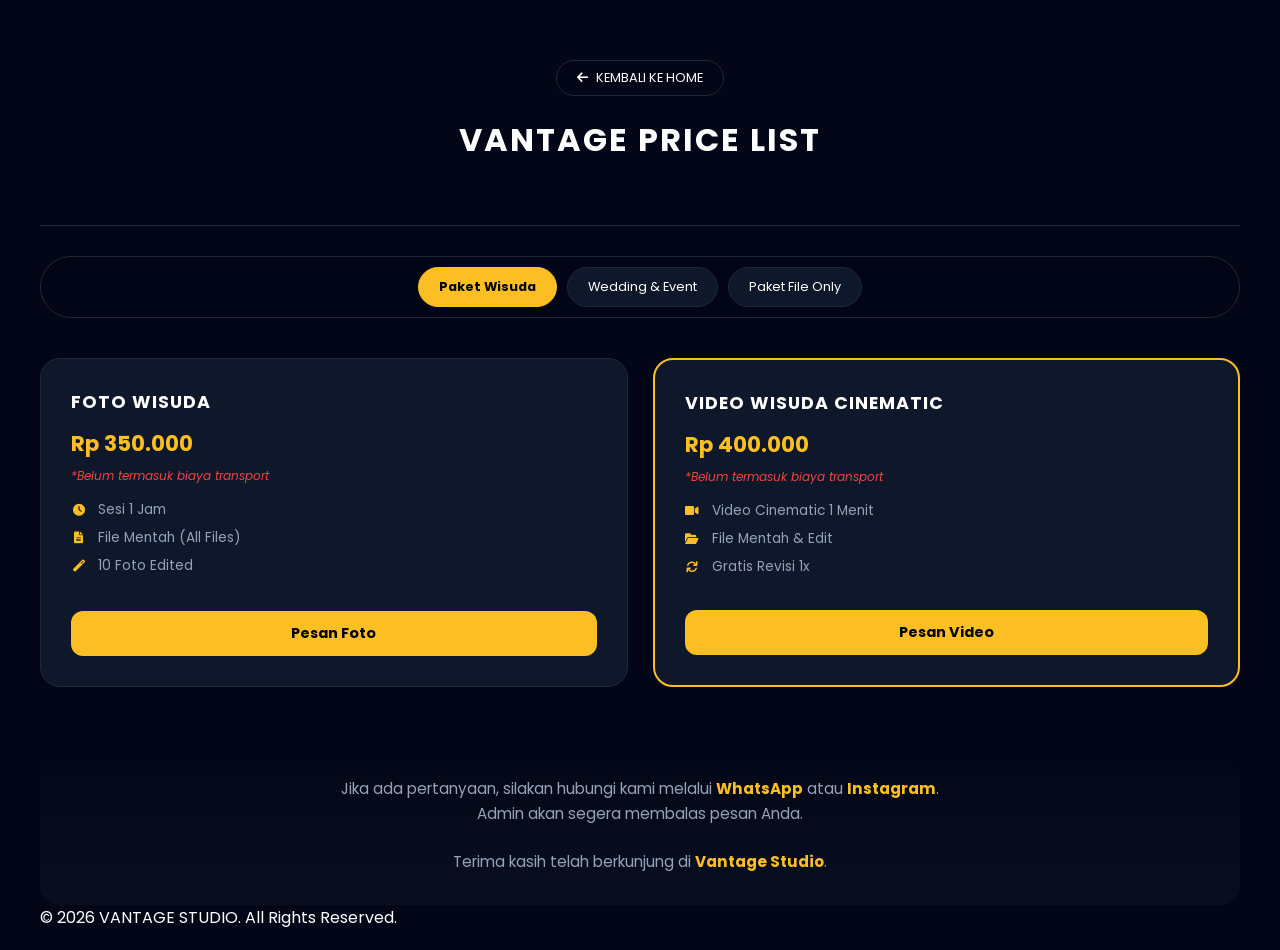
==== pricelist.html @ 7fe60105 "Add files via upload" ====
<!DOCTYPE html>
<html lang="id">
<head>
    <meta charset="UTF-8">
    <meta name="viewport" content="width=device-width, initial-scale=1.0, maximum-scale=1.0, user-scalable=no">
    
    <title>Pricelist - Vantage Studio</title>
    
    <link rel="stylesheet" href="https://cdnjs.cloudflare.com/ajax/libs/font-awesome/6.0.0/css/all.min.css">
    <link href="https://fonts.googleapis.com/css2?family=Poppins:wght@300;400;600;700&display=swap" rel="stylesheet">
    
    <style>
        :root {
            --gold: #fbbf24;
            --dark: #020617;
            --card: #0f172a;
            --border: #1e293b;
            --text-gray: #94a3b8;
        }

        body { font-family: 'Poppins', sans-serif; background: var(--dark); color: white; margin: 0; scroll-behavior: smooth; }
        .container { max-width: 1200px; margin: 0 auto; padding: 20px; }

        header { text-align: center; padding: 40px 0; border-bottom: 1px solid var(--border); margin-bottom: 30px; }
        .btn-back { color: white; text-decoration: none; border: 1px solid var(--border); padding: 8px 20px; border-radius: 30px; font-size: 0.8rem; transition: 0.3s; display: inline-flex; align-items: center; gap: 8px; }
        .btn-back:hover { background: var(--gold); color: black; border-color: var(--gold); }

        .category-nav {
            display: flex; justify-content: center; flex-wrap: wrap; gap: 10px; margin-bottom: 40px;
            position: sticky; top: 10px; z-index: 100; background: rgba(2, 6, 23, 0.9); padding: 10px;
            幕drop-filter: blur(10px); border-radius: 50px; border: 1px solid var(--border);
        }
        .nav-item {
            background: var(--card); border: 1px solid var(--border); color: white; padding: 10px 20px;
            border-radius: 50px; cursor: pointer; font-size: 0.8rem; transition: 0.3s; white-space: nowrap;
        }
        .nav-item.active { background: var(--gold); color: black; border-color: var(--gold); font-weight: 700; }

        .price-section { display: none; animation: fadeIn 0.4s ease; }
        .price-section.active { display: block; }

        .price-grid { display: grid; grid-template-columns: repeat(auto-fit, minmax(320px, 1fr)); gap: 25px; }

        .card { background: var(--card); border: 1px solid var(--border); border-radius: 20px; padding: 30px; display: flex; flex-direction: column; transition: 0.3s; height: 100%; box-sizing: border-box; }
        .card:hover { border-color: var(--gold); transform: translateY(-5px); }
        .card h3 { margin: 0; font-size: 1.1rem; color: #fff; text-transform: uppercase; letter-spacing: 1px; }
        .price { color: var(--gold); font-size: 1.35rem; font-weight: 700; margin: 12px 0; display: block; }
        .note { color: #ef4444; font-size: 0.75rem; font-style: italic; margin-top: -5px; margin-bottom: 15px; display: block; }
        
        .card ul { padding: 0; margin: 0 0 25px 0; flex-grow: 1; }
        .card li { list-style: none; color: var(--text-gray); font-size: 0.85rem; margin-bottom: 8px; display: flex; align-items: baseline; }
        .card li i { color: var(--gold); margin-right: 12px; font-size: 0.75rem; width: 15px; text-align: center; }

        .btn-wa { background: var(--gold); color: black; text-decoration: none; text-align: center; padding: 12px; border-radius: 12px; font-weight: 700; transition: 0.3s; font-size: 0.9rem; margin-top: auto; }
        .btn-wa:hover { background: white; }

        .contact-message {
            text-align: center; margin-top: 60px; padding: 30px;
            background: linear-gradient(to bottom, transparent, rgba(15, 23, 42, 0.5)); border-radius: 20px;
        }
        .contact-message p { color: var(--text-gray); font-size: 0.95rem; line-height: 1.6; max-width: 700px; margin: 0 auto; }
        .contact-message strong { color: var(--gold); }

        @keyframes fadeIn { from { opacity: 0; transform: translateY(10px); } to { opacity: 1; transform: translateY(0); } }
    </style>
</head>
<body>

<div class="container">
    <header>
        <a href="index.html" class="btn-back"><i class="fas fa-arrow-left"></i> KEMBALI KE HOME</a>
        <h1 style="margin-top: 20px; font-size: 2rem; letter-spacing: 2px;">VANTAGE PRICE LIST</h1>
    </header>

    <div class="category-nav">
        <div class="nav-item active" onclick="showCategory('wisuda', this)">Paket Wisuda</div>
        <div class="nav-item" onclick="showCategory('event', this)">Wedding & Event</div>
        <div class="nav-item" onclick="showCategory('file-only', this)">Paket File Only</div>
    </div>

    <div id="wisuda" class="price-section active">
        <div class="price-grid">
            <div class="card">
                <h3>Foto Wisuda</h3>
                <span class="price">Rp 350.000</span>
                <span class="note">*Belum termasuk biaya transport</span>
                <ul>
                    <li><i class="fas fa-clock"></i> Sesi 1 Jam</li>
                    <li><i class="fas fa-file-alt"></i> File Mentah (All Files)</li>
                    <li><i class="fas fa-magic"></i> 10 Foto Edited</li>
                </ul>
                <a href="https://wa.me/message/CZFQUUMIU6DDI1" target="_blank" class="btn-wa">Pesan Foto</a>
            </div>
            
            <div class="card" style="border: 2px solid var(--gold);">
                <h3>Video Wisuda Cinematic</h3>
                <span class="price">Rp 400.000</span>
                <span class="note">*Belum termasuk biaya transport</span>
                <ul>
                    <li><i class="fas fa-video"></i> Video Cinematic 1 Menit</li>
                    <li><i class="fas fa-folder-open"></i> File Mentah & Edit</li>
                    <li><i class="fas fa-sync"></i> Gratis Revisi 1x</li>
                </ul>
                <a href="https://wa.me/message/CZFQUUMIU6DDI1" target="_blank" class="btn-wa">Pesan Video</a>
            </div>
        </div>
    </div>

    <div id="event" class="price-section">
        <div class="price-grid">
            <div class="card">
                <h3>Foto Wedding (Per Jam)</h3>
                <span class="price">Rp 350.000 <small>/Jam</small></span>
                <span class="note">*Belum termasuk biaya transport</span>
                <ul>
                    <li><i class="fas fa-clock"></i> Sesi 1 Jam</li>
                    <li><i class="fas fa-file-import"></i> File Mentah (All Files)</li>
                    <li><i class="fas fa-magic"></i> 10 Foto Edited</li>
                    <li><i class="fas fa-calendar-check"></i> Akad / Nikahan / Lamaran</li>
                </ul>
                <a href="https://wa.me/message/CZFQUUMIU6DDI1" target="_blank" class="btn-wa">Pesan Sekarang</a>
            </div>

            <div class="card" style="border: 2px solid var(--gold);">
                <h3>Video Cinematic (1-2 Menit)</h3>
                <span class="price">Rp 850.000</span>
                <span class="note">*Belum termasuk biaya transport</span>
                <ul>
                    <li><i class="fas fa-video"></i> Video Footage</li>
                    <li><i class="fas fa-film"></i> Edit Cinematic Landscape & Potrait</li>
                    <li><i class="fas fa-gift"></i> Bonus: Video Reels/Story siap up Hari H</li>
                </ul>
                <a href="https://wa.me/message/CZFQUUMIU6DDI1" target="_blank" class="btn-wa">Pesan Video</a>
            </div>

            <div class="card">
                <h3>Paket 1 Rol</h3>
                <span class="price">Rp 850.000</span>
                <span class="note">*Belum termasuk biaya transport</span>
                <ul>
                    <li><i class="fas fa-camera"></i> 1 Rol Isi 40 Foto</li>
                    <li><i class="fas fa-print"></i> Cetak Foto + Album</li>
                    <li><i class="fas fa-file-import"></i> File Mentah + Edit</li>
                    <li><i class="fas fa-star"></i> Tasmiyah / Akad / Ulang Tahun</li>
                </ul>
                <a href="https://wa.me/message/CZFQUUMIU6DDI1" target="_blank" class="btn-wa">Pesan 1 Rol</a>
            </div>

            <div class="card" style="border: 2px solid var(--gold);">
                <h3>Paket 2 Rol</h3>
                <span class="price">Rp 1.700.000</span>
                <span class="note">*Belum termasuk biaya transport</span>
                <ul>
                    <li><i class="fas fa-camera"></i> 2 Rol Isi 80 Foto</li>
                    <li><i class="fas fa-print"></i> Cetak Foto + Album</li>
                    <li><i class="fas fa-image"></i> Bingkai Foto Premium</li>
                    <li><i class="fas fa-file-import"></i> File Mentah + Edit</li>
                    <li><i class="fas fa-heart"></i> Pernikahan (Akad + Resepsi)</li>
                </ul>
                <a href="https://wa.me/message/CZFQUUMIU6DDI1" target="_blank" class="btn-wa">Pesan 2 Rol</a>
            </div>
        </div>
    </div>

    <div id="file-only" class="price-section">
        <div class="price-grid">
            <div class="card">
                <h3>Foto Studio</h3>
                <span class="price">Rp 300.000 <small>/Jam</small></span>
                <ul>
                    <li><i class="fas fa-folder"></i> File Mentah + 10 Edit</li>
                    <li><i class="fas fa-print"></i> Cetak Foto 3 Lembar</li>
                </ul>
                <a href="https://wa.me/message/CZFQUUMIU6DDI1" target="_blank" class="btn-wa">Booking Studio</a>
            </div>

            <div class="card">
                <h3>Foto Ulang Tahun</h3>
                <span class="price">Rp 550.000</span>
                <span class="note">*Belum termasuk biaya transport</span>
                <ul>
                    <li><i class="fas fa-clock"></i> Dokumentasi Sampai Selesai</li>
                    <li><i class="fas fa-folder"></i> File Mentah + 10 Edit</li>
                </ul>
                <a href="https://wa.me/message/CZFQUUMIU6DDI1" target="_blank" class="btn-wa">Booking Ultah</a>
            </div>

            <div class="card" style="border: 2px solid var(--gold);">
                <h3>Foto Model & Cinematic</h3>
                <span class="price">Rp 850.000</span>
                <span class="note">*Belum termasuk biaya transport</span>
                <ul>
                    <li><i class="fas fa-video"></i> Video Cinematic 30 Detik</li>
                    <li><i class="fas fa-file-import"></i> File Mentah & Edit</li>
                    <li><i class="fas fa-camera-retro"></i> Sesi Foto Model Khusus</li>
                </ul>
                <a href="https://wa.me/message/CZFQUUMIU6DDI1" target="_blank" class="btn-wa">Booking Model</a>
            </div>
        </div>
    </div>

    <div class="contact-message">
        <p>
            Jika ada pertanyaan, silakan hubungi kami melalui <strong>WhatsApp</strong> atau <strong>Instagram</strong>. <br>
            Admin akan segera membalas pesan Anda. <br><br>
            Terima kasih telah berkunjung di <strong>Vantage Studio</strong>.
        </p>
    </div>

    <footer>
        © 2026 VANTAGE STUDIO. All Rights Reserved.
    </footer>
</div>

<script>
    // Sistem Manajemen Pengalihan Tab Kategori Menu
    function showCategory(categoryId, element) {
        document.querySelectorAll('.price-section').forEach(s => s.classList.remove('active'));
        document.querySelectorAll('.nav-item').forEach(n => n.classList.remove('active'));
        
        document.getElementById(categoryId).classList.add('active');
        element.classList.add('active');
        
        window.scrollTo({ top: 140, behavior: 'smooth' });
    }
</script>

</body>
</html>
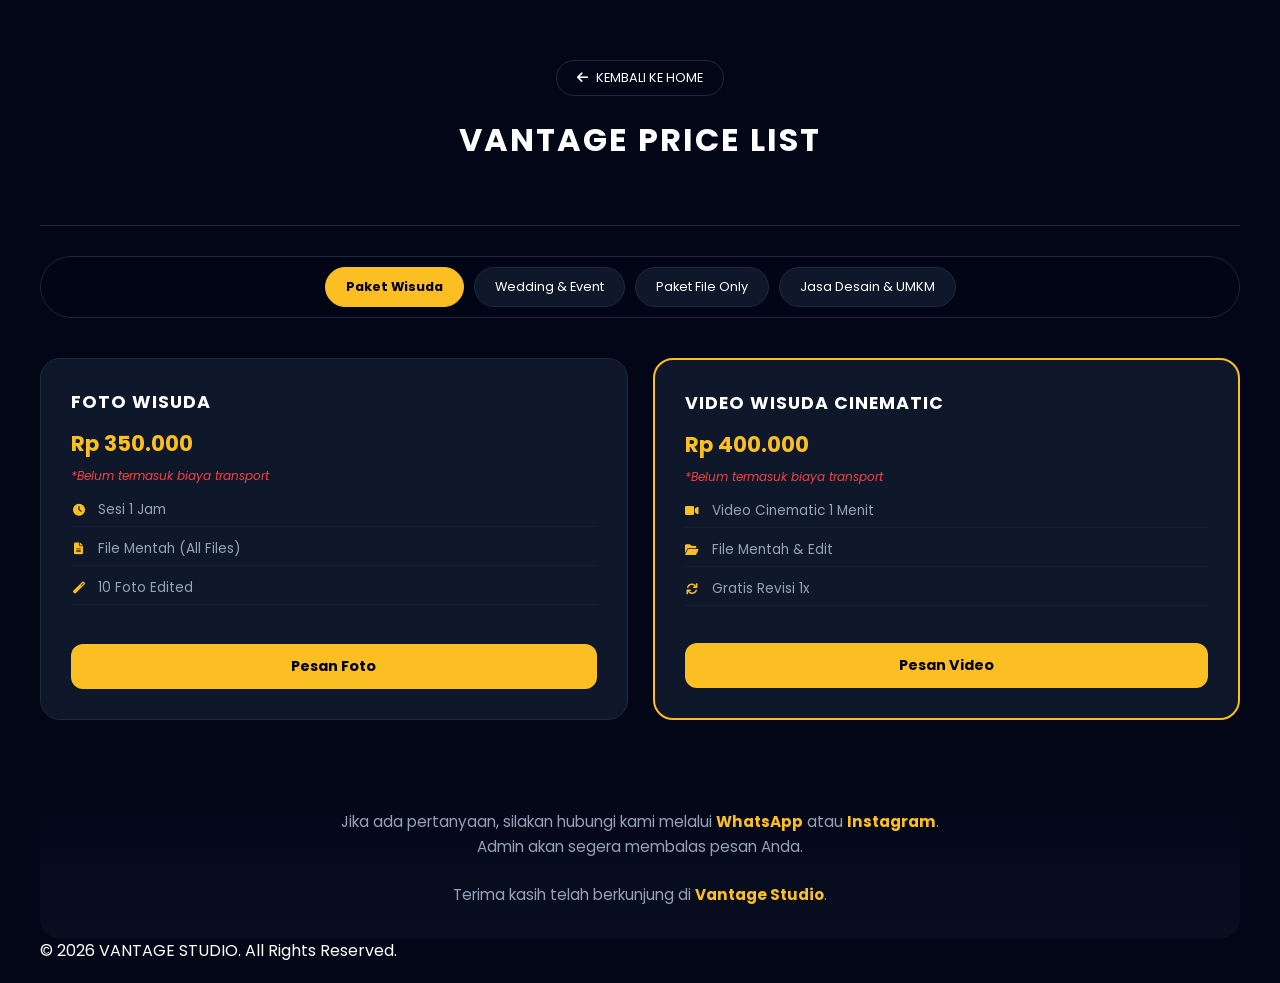
==== commit 67425784: "Add files via upload" ====
--- a/pricelist.html
+++ b/pricelist.html
@@ -28,7 +28,7 @@
         .category-nav {
             display: flex; justify-content: center; flex-wrap: wrap; gap: 10px; margin-bottom: 40px;
             position: sticky; top: 10px; z-index: 100; background: rgba(2, 6, 23, 0.9); padding: 10px;
-            幕drop-filter: blur(10px); border-radius: 50px; border: 1px solid var(--border);
+            backdrop-filter: blur(10px); border-radius: 50px; border: 1px solid var(--border);
         }
         .nav-item {
             background: var(--card); border: 1px solid var(--border); color: white; padding: 10px 20px;
@@ -48,8 +48,10 @@
         .note { color: #ef4444; font-size: 0.75rem; font-style: italic; margin-top: -5px; margin-bottom: 15px; display: block; }
         
         .card ul { padding: 0; margin: 0 0 25px 0; flex-grow: 1; }
-        .card li { list-style: none; color: var(--text-gray); font-size: 0.85rem; margin-bottom: 8px; display: flex; align-items: baseline; }
+        .card li { list-style: none; color: var(--text-gray); font-size: 0.85rem; margin-bottom: 12px; display: flex; justify-content: space-between; align-items: center; border-bottom: 1px solid rgba(255,255,255,0.03); padding-bottom: 6px; }
+        .card li span { display: flex; align-items: center; }
         .card li i { color: var(--gold); margin-right: 12px; font-size: 0.75rem; width: 15px; text-align: center; }
+        .card li .item-price { color: var(--gold); font-weight: 600; font-size: 0.9rem; }
 
         .btn-wa { background: var(--gold); color: black; text-decoration: none; text-align: center; padding: 12px; border-radius: 12px; font-weight: 700; transition: 0.3s; font-size: 0.9rem; margin-top: auto; }
         .btn-wa:hover { background: white; }
@@ -76,6 +78,7 @@
         <div class="nav-item active" onclick="showCategory('wisuda', this)">Paket Wisuda</div>
         <div class="nav-item" onclick="showCategory('event', this)">Wedding & Event</div>
         <div class="nav-item" onclick="showCategory('file-only', this)">Paket File Only</div>
+        <div class="nav-item" onclick="showCategory('design-services', this)">Jasa Desain & UMKM</div>
     </div>
 
     <div id="wisuda" class="price-section active">
@@ -85,9 +88,9 @@
                 <span class="price">Rp 350.000</span>
                 <span class="note">*Belum termasuk biaya transport</span>
                 <ul>
-                    <li><i class="fas fa-clock"></i> Sesi 1 Jam</li>
-                    <li><i class="fas fa-file-alt"></i> File Mentah (All Files)</li>
-                    <li><i class="fas fa-magic"></i> 10 Foto Edited</li>
+                    <li><span><i class="fas fa-clock"></i> Sesi 1 Jam</span></li>
+                    <li><span><i class="fas fa-file-alt"></i> File Mentah (All Files)</span></li>
+                    <li><span><i class="fas fa-magic"></i> 10 Foto Edited</span></li>
                 </ul>
                 <a href="https://wa.me/message/CZFQUUMIU6DDI1" target="_blank" class="btn-wa">Pesan Foto</a>
             </div>
@@ -97,9 +100,9 @@
                 <span class="price">Rp 400.000</span>
                 <span class="note">*Belum termasuk biaya transport</span>
                 <ul>
-                    <li><i class="fas fa-video"></i> Video Cinematic 1 Menit</li>
-                    <li><i class="fas fa-folder-open"></i> File Mentah & Edit</li>
-                    <li><i class="fas fa-sync"></i> Gratis Revisi 1x</li>
+                    <li><span><i class="fas fa-video"></i> Video Cinematic 1 Menit</span></li>
+                    <li><span><i class="fas fa-folder-open"></i> File Mentah & Edit</span></li>
+                    <li><span><i class="fas fa-sync"></i> Gratis Revisi 1x</span></li>
                 </ul>
                 <a href="https://wa.me/message/CZFQUUMIU6DDI1" target="_blank" class="btn-wa">Pesan Video</a>
             </div>
@@ -113,10 +116,10 @@
                 <span class="price">Rp 350.000 <small>/Jam</small></span>
                 <span class="note">*Belum termasuk biaya transport</span>
                 <ul>
-                    <li><i class="fas fa-clock"></i> Sesi 1 Jam</li>
-                    <li><i class="fas fa-file-import"></i> File Mentah (All Files)</li>
-                    <li><i class="fas fa-magic"></i> 10 Foto Edited</li>
-                    <li><i class="fas fa-calendar-check"></i> Akad / Nikahan / Lamaran</li>
+                    <li><span><i class="fas fa-clock"></i> Sesi 1 Jam</span></li>
+                    <li><span><i class="fas fa-file-import"></i> File Mentah (All Files)</span></li>
+                    <li><span><i class="fas fa-magic"></i> 10 Foto Edited</span></li>
+                    <li><span><i class="fas fa-calendar-check"></i> Akad / Nikahan / Lamaran</span></li>
                 </ul>
                 <a href="https://wa.me/message/CZFQUUMIU6DDI1" target="_blank" class="btn-wa">Pesan Sekarang</a>
             </div>
@@ -126,9 +129,9 @@
                 <span class="price">Rp 850.000</span>
                 <span class="note">*Belum termasuk biaya transport</span>
                 <ul>
-                    <li><i class="fas fa-video"></i> Video Footage</li>
-                    <li><i class="fas fa-film"></i> Edit Cinematic Landscape & Potrait</li>
-                    <li><i class="fas fa-gift"></i> Bonus: Video Reels/Story siap up Hari H</li>
+                    <li><span><i class="fas fa-video"></i> Video Footage</span></li>
+                    <li><span><i class="fas fa-film"></i> Edit Cinematic Landscape & Potrait</span></li>
+                    <li><span><i class="fas fa-gift"></i> Bonus: Video Reels/Story siap up Hari H</span></li>
                 </ul>
                 <a href="https://wa.me/message/CZFQUUMIU6DDI1" target="_blank" class="btn-wa">Pesan Video</a>
             </div>
@@ -138,10 +141,10 @@
                 <span class="price">Rp 850.000</span>
                 <span class="note">*Belum termasuk biaya transport</span>
                 <ul>
-                    <li><i class="fas fa-camera"></i> 1 Rol Isi 40 Foto</li>
-                    <li><i class="fas fa-print"></i> Cetak Foto + Album</li>
-                    <li><i class="fas fa-file-import"></i> File Mentah + Edit</li>
-                    <li><i class="fas fa-star"></i> Tasmiyah / Akad / Ulang Tahun</li>
+                    <li><span><i class="fas fa-camera"></i> 1 Rol Isi 40 Foto</span></li>
+                    <li><span><i class="fas fa-print"></i> Cetak Foto + Album</span></li>
+                    <li><span><i class="fas fa-file-import"></i> File Mentah + Edit</span></li>
+                    <li><span><i class="fas fa-star"></i> Tasmiyah / Akad / Ulang Tahun</span></li>
                 </ul>
                 <a href="https://wa.me/message/CZFQUUMIU6DDI1" target="_blank" class="btn-wa">Pesan 1 Rol</a>
             </div>
@@ -151,11 +154,11 @@
                 <span class="price">Rp 1.700.000</span>
                 <span class="note">*Belum termasuk biaya transport</span>
                 <ul>
-                    <li><i class="fas fa-camera"></i> 2 Rol Isi 80 Foto</li>
-                    <li><i class="fas fa-print"></i> Cetak Foto + Album</li>
-                    <li><i class="fas fa-image"></i> Bingkai Foto Premium</li>
-                    <li><i class="fas fa-file-import"></i> File Mentah + Edit</li>
-                    <li><i class="fas fa-heart"></i> Pernikahan (Akad + Resepsi)</li>
+                    <li><span><i class="fas fa-camera"></i> 2 Rol Isi 80 Foto</span></li>
+                    <li><span><i class="fas fa-print"></i> Cetak Foto + Album</span></li>
+                    <li><span><i class="fas fa-image"></i> Bingkai Foto Premium</span></li>
+                    <li><span><i class="fas fa-file-import"></i> File Mentah + Edit</span></li>
+                    <li><span><i class="fas fa-heart"></i> Pernikahan (Akad + Resepsi)</span></li>
                 </ul>
                 <a href="https://wa.me/message/CZFQUUMIU6DDI1" target="_blank" class="btn-wa">Pesan 2 Rol</a>
             </div>
@@ -168,8 +171,8 @@
                 <h3>Foto Studio</h3>
                 <span class="price">Rp 300.000 <small>/Jam</small></span>
                 <ul>
-                    <li><i class="fas fa-folder"></i> File Mentah + 10 Edit</li>
-                    <li><i class="fas fa-print"></i> Cetak Foto 3 Lembar</li>
+                    <li><span><i class="fas fa-folder"></i> File Mentah + 10 Edit</span></li>
+                    <li><span><i class="fas fa-print"></i> Cetak Foto 3 Lembar</span></li>
                 </ul>
                 <a href="https://wa.me/message/CZFQUUMIU6DDI1" target="_blank" class="btn-wa">Booking Studio</a>
             </div>
@@ -179,8 +182,8 @@
                 <span class="price">Rp 550.000</span>
                 <span class="note">*Belum termasuk biaya transport</span>
                 <ul>
-                    <li><i class="fas fa-clock"></i> Dokumentasi Sampai Selesai</li>
-                    <li><i class="fas fa-folder"></i> File Mentah + 10 Edit</li>
+                    <li><span><i class="fas fa-clock"></i> Dokumentasi Sampai Selesai</span></li>
+                    <li><span><i class="fas fa-folder"></i> File Mentah + 10 Edit</span></li>
                 </ul>
                 <a href="https://wa.me/message/CZFQUUMIU6DDI1" target="_blank" class="btn-wa">Booking Ultah</a>
             </div>
@@ -190,12 +193,113 @@
                 <span class="price">Rp 850.000</span>
                 <span class="note">*Belum termasuk biaya transport</span>
                 <ul>
-                    <li><i class="fas fa-video"></i> Video Cinematic 30 Detik</li>
-                    <li><i class="fas fa-file-import"></i> File Mentah & Edit</li>
-                    <li><i class="fas fa-camera-retro"></i> Sesi Foto Model Khusus</li>
+                    <li><span><i class="fas fa-video"></i> Video Cinematic 30 Detik</span></li>
+                    <li><span><i class="fas fa-file-import"></i> File Mentah & Edit</span></li>
+                    <li><span><i class="fas fa-camera-retro"></i> Sesi Foto Model Khusus</span></li>
                 </ul>
                 <a href="https://wa.me/message/CZFQUUMIU6DDI1" target="_blank" class="btn-wa">Booking Model</a>
             </div>
+        </div>
+    </div>
+
+    <div id="design-services" class="price-section">
+        <div class="price-grid">
+            
+            <div class="card">
+                <h3>Paket Desain Satuan</h3>
+                <span class="price">Mulai Rp 5.000</span>
+                <span class="note">*File HD dikirim via JPG, PNG, atau PDF</span>
+                <ul>
+                    <li><span><i class="fas fa-image"></i> Feed Instagram (1 Slide)</span> <span class="item-price">Rp 15.000</span></li>
+                    <li><span><i class="fas fa-history"></i> Story Instagram</span> <span class="item-price">Rp 10.000</span></li>
+                    <li><span><i class="fas fa-chalkboard"></i> Poster Simple</span> <span class="item-price">Rp 25.000</span></li>
+                    <li><span><i class="fas fa-scroll"></i> Brosur / Flyer A5</span> <span class="item-price">Rp 35.000</span></li>
+                    <li><span><i class="fas fa-ad"></i> Banner / Spanduk</span> <span class="item-price">Rp 40.000</span></li>
+                    <li><span><i class="fas fa-utensils"></i> Desain Menu UMKM</span> <span class="item-price">Rp 30.000</span></li>
+                    <li><span><i class="fas fa-pen-nib"></i> Logo Simple</span> <span class="item-price">Rp 50.000</span></li>
+                    <li><span><i class="fas fa-eraser"></i> Hapus Background</span> <span class="item-price">Rp 5.000<small>/ft</small></span></li>
+                </ul>
+                <a href="https://wa.me/message/CZFQUUMIU6DDI1" target="_blank" class="btn-wa">Pesan Desain</a>
+            </div>
+
+            <div class="card" style="border: 2px solid var(--gold);">
+                <h3>Paket Konten UMKM</h3>
+                <span class="price">Hemat & Praktis</span>
+                <span class="note">*Sangat cocok untuk manajemen feed media sosial</span>
+                <ul>
+                    <li>
+                        <span><i class="fas fa-box"></i> Bundling Media Sosial Basic</span>
+                        <span class="item-price">Rp 75.000</span>
+                    </li>
+                    <li style="border:none; padding-bottom:0; font-size:0.8rem; margin-top:-5px; margin-bottom:15px; padding-left:27px;">
+                        Detail: 3 Desain Feed + 3 Desain Story
+                    </li>
+                    
+                    <li>
+                        <span><i class="fas fa-boxes"></i> Bundling Media Sosial Pro</span>
+                        <span class="item-price">Rp 140.000</span>
+                    </li>
+                    <li style="border:none; padding-bottom:0; font-size:0.8rem; margin-top:-5px; margin-bottom:15px; padding-left:27px;">
+                        Detail: 6 Desain Feed + 6 Desain Story
+                    </li>
+
+                    <li>
+                        <span><i class="fas fa-store"></i> Paket Promo Buka Toko</span>
+                        <span class="item-price">Rp 150.000</span>
+                    </li>
+                    <li style="border:none; padding-bottom:0; font-size:0.8rem; margin-top:-5px; padding-left:27px;">
+                        Detail: Logo + Banner + Desain Brosur
+                    </li>
+                </ul>
+                <a href="https://wa.me/message/CZFQUUMIU6DDI1" target="_blank" class="btn-wa">Pesan Paket Konten</a>
+            </div>
+
+            <div class="card">
+                <h3>Branding & Kemasan</h3>
+                <span class="price">Eksklusif UMKM</span>
+                <span class="note">*Menaikkan nilai jual produk toko Anda</span>
+                <ul>
+                    <li>
+                        <span><i class="fas fa-palette"></i> Paket Kebutuhan Branding</span>
+                        <span class="item-price">Rp 200.000</span>
+                    </li>
+                    <li style="border:none; padding-bottom:0; font-size:0.8rem; margin-top:-5px; margin-bottom:15px; padding-left:27px;">
+                        Detail: Logo + Palet Warna Brand + Penyelarasan Font
+                    </li>
+
+                    <li>
+                        <span><i class="fas fa-cubes"></i> Desain Kemasan Produk</span>
+                        <span class="item-price">Rp 80.000</span>
+                    </li>
+                    <li style="border:none; padding-bottom:0; font-size:0.8rem; margin-top:-5px; margin-bottom:15px; padding-left:27px;">
+                        Detail: Desain Mockup / Pola Lipatan Box & Label
+                    </li>
+
+                    <li>
+                        <span><i class="fas fa-id-card"></i> Cetak Kartu Nama</span>
+                        <span class="item-price">Rp 25.000</span>
+                    </li>
+                </ul>
+                <a href="https://wa.me/message/CZFQUUMIU6DDI1" target="_blank" class="btn-wa">Pesan Paket Branding</a>
+            </div>
+
+            <div class="card" style="grid-column: 1 / -1; background: linear-gradient(135deg, #0f172a 0%, #020617 100%);">
+                <h3 style="color: var(--gold);"><i class="fas fa-info-circle"></i> Ketentuan Revisi & Jenis Pengiriman File</h3>
+                <div style="display: grid; grid-template-columns: repeat(auto-fit, minmax(280px, 1fr)); gap: 20px; margin-top: 20px;">
+                    <div>
+                        <h4 style="color:#fff; margin-bottom:10px; font-size:0.95rem;">SISTEM REVISI</h4>
+                        <p style="font-size:0.85rem; color:var(--text-gray); margin-bottom:5px;"><i class="fas fa-check-circle" style="color:var(--gold); margin-right:8px;"></i> <strong>Paket Satuan / Basic:</strong> 1x Revisi Gratis</p>
+                        <p style="font-size:0.85rem; color:var(--text-gray); margin-bottom:5px;"><i class="fas fa-check-circle" style="color:var(--gold); margin-right:8px;"></i> <strong>Paket Bundling / Standard:</strong> 2x Revisi Gratis</p>
+                        <p style="font-size:0.85rem; color:var(--text-gray);"><i class="fas fa-exclamation-triangle" style="color:#ef4444; margin-right:8px;"></i> <strong>Revisi Tambahan:</strong> Rp 5.000 – Rp 15.000 <small>(Tergantung tingkat kerumitan)</small></p>
+                    </div>
+                    <div>
+                        <h4 style="color:#fff; margin-bottom:10px; font-size:0.95rem;">FILE HASIL AKHIR (PENGIRIMAN)</h4>
+                        <p style="font-size:0.85rem; color:var(--text-gray); margin-bottom:5px;"><i class="fas fa-file-image" style="color:var(--gold); margin-right:8px;"></i> <strong>Format JPG / PNG HD:</strong> Gratis Tanpa Biaya</p>
+                        <p style="font-size:0.85rem; color:var(--text-gray);"><i class="fas fa-file-pdf" style="color:var(--gold); margin-right:8px;"></i> <strong>Format PDF Siap Cetak:</strong> Gratis Tanpa Biaya</p>
+                    </div>
+                </div>
+            </div>
+
         </div>
     </div>
 
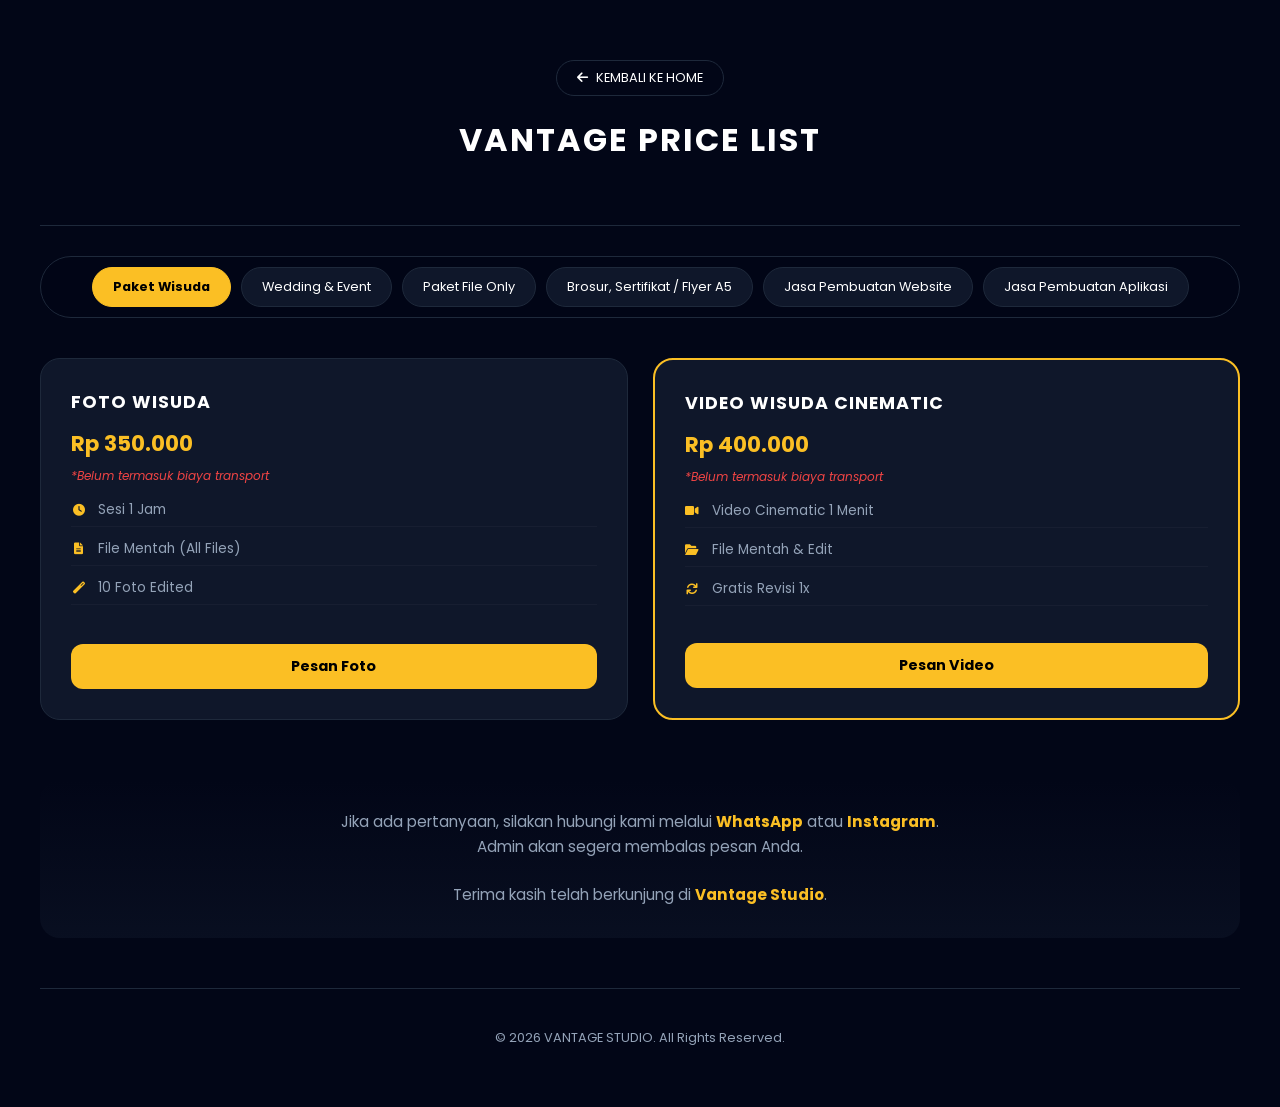
==== commit e401f7e5: "Add files via upload" ====
--- a/pricelist.html
+++ b/pricelist.html
@@ -63,6 +63,8 @@
         .contact-message p { color: var(--text-gray); font-size: 0.95rem; line-height: 1.6; max-width: 700px; margin: 0 auto; }
         .contact-message strong { color: var(--gold); }
 
+        footer { text-align: center; padding: 40px 0; color: var(--text-gray); font-size: 0.8rem; border-top: 1px solid var(--border); margin-top: 50px; }
+
         @keyframes fadeIn { from { opacity: 0; transform: translateY(10px); } to { opacity: 1; transform: translateY(0); } }
     </style>
 </head>
@@ -78,7 +80,9 @@
         <div class="nav-item active" onclick="showCategory('wisuda', this)">Paket Wisuda</div>
         <div class="nav-item" onclick="showCategory('event', this)">Wedding & Event</div>
         <div class="nav-item" onclick="showCategory('file-only', this)">Paket File Only</div>
-        <div class="nav-item" onclick="showCategory('design-services', this)">Jasa Desain & UMKM</div>
+        <div class="nav-item" onclick="showCategory('design-services', this)">Brosur, Sertifikat / Flyer A5</div>
+        <div class="nav-item" onclick="showCategory('web-services', this)">Jasa Pembuatan Website</div>
+        <div class="nav-item" onclick="showCategory('app-services', this)">Jasa Pembuatan Aplikasi</div>
     </div>
 
     <div id="wisuda" class="price-section active">
@@ -204,16 +208,16 @@
 
     <div id="design-services" class="price-section">
         <div class="price-grid">
-            
             <div class="card">
                 <h3>Paket Desain Satuan</h3>
                 <span class="price">Mulai Rp 5.000</span>
-                <span class="note">*File HD dikirim via JPG, PNG, atau PDF</span>
+                <span class="note">*Harga bisa menyesuaikan tingkat kesulitan desain</span>
                 <ul>
                     <li><span><i class="fas fa-image"></i> Feed Instagram (1 Slide)</span> <span class="item-price">Rp 15.000</span></li>
                     <li><span><i class="fas fa-history"></i> Story Instagram</span> <span class="item-price">Rp 10.000</span></li>
                     <li><span><i class="fas fa-chalkboard"></i> Poster Simple</span> <span class="item-price">Rp 25.000</span></li>
                     <li><span><i class="fas fa-scroll"></i> Brosur / Flyer A5</span> <span class="item-price">Rp 35.000</span></li>
+                    <li><span><i class="fas fa-certificate"></i> Sertifikat A4</span> <span class="item-price">Rp 30.000 - Rp 50.000</span></li>
                     <li><span><i class="fas fa-ad"></i> Banner / Spanduk</span> <span class="item-price">Rp 40.000</span></li>
                     <li><span><i class="fas fa-utensils"></i> Desain Menu UMKM</span> <span class="item-price">Rp 30.000</span></li>
                     <li><span><i class="fas fa-pen-nib"></i> Logo Simple</span> <span class="item-price">Rp 50.000</span></li>
@@ -222,34 +226,21 @@
                 <a href="https://wa.me/message/CZFQUUMIU6DDI1" target="_blank" class="btn-wa">Pesan Desain</a>
             </div>
 
-            <div class="card" style="border: 2px solid var(--gold);">
+            <div class="card">
                 <h3>Paket Konten UMKM</h3>
                 <span class="price">Hemat & Praktis</span>
-                <span class="note">*Sangat cocok untuk manajemen feed media sosial</span>
-                <ul>
-                    <li>
-                        <span><i class="fas fa-box"></i> Bundling Media Sosial Basic</span>
-                        <span class="item-price">Rp 75.000</span>
-                    </li>
-                    <li style="border:none; padding-bottom:0; font-size:0.8rem; margin-top:-5px; margin-bottom:15px; padding-left:27px;">
-                        Detail: 3 Desain Feed + 3 Desain Story
-                    </li>
+                <span class="note">*Harga bisa menyesuaikan tingkat kesulitan desain</span>
+                <ul>
+                    <li><span><i class="fas fa-box"></i> Bundling Media Sosial Basic</span> <span class="item-price">Rp 75.000</span></li>
+                    <li style="border:none; padding-bottom:0; font-size:0.8rem; margin-top:-5px; margin-bottom:15px; padding-left:27px; color:var(--text-gray);">Detail: 3 Desain Feed + 3 Desain Story</li>
                     
-                    <li>
-                        <span><i class="fas fa-boxes"></i> Bundling Media Sosial Pro</span>
-                        <span class="item-price">Rp 140.000</span>
-                    </li>
-                    <li style="border:none; padding-bottom:0; font-size:0.8rem; margin-top:-5px; margin-bottom:15px; padding-left:27px;">
-                        Detail: 6 Desain Feed + 6 Desain Story
-                    </li>
-
-                    <li>
-                        <span><i class="fas fa-store"></i> Paket Promo Buka Toko</span>
-                        <span class="item-price">Rp 150.000</span>
-                    </li>
-                    <li style="border:none; padding-bottom:0; font-size:0.8rem; margin-top:-5px; padding-left:27px;">
-                        Detail: Logo + Banner + Desain Brosur
-                    </li>
+                    <li><span><i class="fas fa-boxes"></i> Bundling Media Sosial Pro</span> <span class="item-price">Rp 140.000</span></li>
+                    <li style="border:none; padding-bottom:0; font-size:0.8rem; margin-top:-5px; margin-bottom:15px; padding-left:27px; color:var(--text-gray);">Detail: 6 Desain Feed + 6 Desain Story</li>
+
+                    <li><span><i class="fas fa-store"></i> Paket Promo Buka Toko</span> <span class="item-price">Rp 150.000</span></li>
+                    <li style="border:none; padding-bottom:0; margin-top:-5px; margin-bottom:15px; padding-left:27px; color:var(--text-gray);">Detail: Logo + Banner + Desain Brosur</li>
+
+                    <li><span><i class="fas fa-certificate"></i> Sertifikat A4 (Breeding/Etc)</span> <span class="item-price">Rp 30.000 - Rp 50.000</span></li>
                 </ul>
                 <a href="https://wa.me/message/CZFQUUMIU6DDI1" target="_blank" class="btn-wa">Pesan Paket Konten</a>
             </div>
@@ -257,49 +248,146 @@
             <div class="card">
                 <h3>Branding & Kemasan</h3>
                 <span class="price">Eksklusif UMKM</span>
-                <span class="note">*Menaikkan nilai jual produk toko Anda</span>
-                <ul>
-                    <li>
-                        <span><i class="fas fa-palette"></i> Paket Kebutuhan Branding</span>
-                        <span class="item-price">Rp 200.000</span>
-                    </li>
-                    <li style="border:none; padding-bottom:0; font-size:0.8rem; margin-top:-5px; margin-bottom:15px; padding-left:27px;">
-                        Detail: Logo + Palet Warna Brand + Penyelarasan Font
-                    </li>
-
-                    <li>
-                        <span><i class="fas fa-cubes"></i> Desain Kemasan Produk</span>
-                        <span class="item-price">Rp 80.000</span>
-                    </li>
-                    <li style="border:none; padding-bottom:0; font-size:0.8rem; margin-top:-5px; margin-bottom:15px; padding-left:27px;">
-                        Detail: Desain Mockup / Pola Lipatan Box & Label
-                    </li>
-
-                    <li>
-                        <span><i class="fas fa-id-card"></i> Cetak Kartu Nama</span>
-                        <span class="item-price">Rp 25.000</span>
-                    </li>
+                <span class="note">*Harga bisa menyesuaikan tingkat kesulitan desain</span>
+                <ul>
+                    <li><span><i class="fas fa-palette"></i> Paket Kebutuhan Branding</span> <span class="item-price">Rp 200.000</span></li>
+                    <li style="border:none; padding-bottom:0; font-size:0.8rem; margin-top:-5px; margin-bottom:15px; padding-left:27px; color:var(--text-gray);">Detail: Logo + Palet Warna Brand + Penyelarasan Font</li>
+
+                    <li><span><i class="fas fa-cubes"></i> Desain Kemasan Produk</span> <span class="item-price">Rp 80.000</span></li>
+                    <li style="border:none; padding-bottom:0; font-size:0.8rem; margin-top:-5px; margin-bottom:15px; padding-left:27px; color:var(--text-gray);">Detail: Desain Mockup / Pola Lipatan Box & Label</li>
+
+                    <li><span><i class="fas fa-id-card"></i> Cetak Kartu Nama</span> <span class="item-price">Rp 25.000</span></li>
                 </ul>
                 <a href="https://wa.me/message/CZFQUUMIU6DDI1" target="_blank" class="btn-wa">Pesan Paket Branding</a>
             </div>
 
             <div class="card" style="grid-column: 1 / -1; background: linear-gradient(135deg, #0f172a 0%, #020617 100%);">
-                <h3 style="color: var(--gold);"><i class="fas fa-info-circle"></i> Ketentuan Revisi & Jenis Pengiriman File</h3>
-                <div style="display: grid; grid-template-columns: repeat(auto-fit, minmax(280px, 1fr)); gap: 20px; margin-top: 20px;">
-                    <div>
-                        <h4 style="color:#fff; margin-bottom:10px; font-size:0.95rem;">SISTEM REVISI</h4>
-                        <p style="font-size:0.85rem; color:var(--text-gray); margin-bottom:5px;"><i class="fas fa-check-circle" style="color:var(--gold); margin-right:8px;"></i> <strong>Paket Satuan / Basic:</strong> 1x Revisi Gratis</p>
-                        <p style="font-size:0.85rem; color:var(--text-gray); margin-bottom:5px;"><i class="fas fa-check-circle" style="color:var(--gold); margin-right:8px;"></i> <strong>Paket Bundling / Standard:</strong> 2x Revisi Gratis</p>
-                        <p style="font-size:0.85rem; color:var(--text-gray);"><i class="fas fa-exclamation-triangle" style="color:#ef4444; margin-right:8px;"></i> <strong>Revisi Tambahan:</strong> Rp 5.000 – Rp 15.000 <small>(Tergantung tingkat kerumitan)</small></p>
-                    </div>
-                    <div>
-                        <h4 style="color:#fff; margin-bottom:10px; font-size:0.95rem;">FILE HASIL AKHIR (PENGIRIMAN)</h4>
-                        <p style="font-size:0.85rem; color:var(--text-gray); margin-bottom:5px;"><i class="fas fa-file-image" style="color:var(--gold); margin-right:8px;"></i> <strong>Format JPG / PNG HD:</strong> Gratis Tanpa Biaya</p>
-                        <p style="font-size:0.85rem; color:var(--text-gray);"><i class="fas fa-file-pdf" style="color:var(--gold); margin-right:8px;"></i> <strong>Format PDF Siap Cetak:</strong> Gratis Tanpa Biaya</p>
+                <h3 style="color: var(--gold);"><i class="fas fa-paint-brush"></i> Ketentuan Jasa Desain & Pengiriman</h3>
+                <div style="display: grid; grid-template-columns: repeat(auto-fit, minmax(250px, 1fr)); gap: 25px; margin-top: 20px;">
+                    <div>
+                        <h4 style="color:#fff; margin-bottom:10px; font-size:0.95rem; border-bottom:1px solid var(--border); padding-bottom:5px;">CATATAN ORDER</h4>
+                        <p style="font-size:0.85rem; color:var(--text-gray); margin-bottom:8px;"><i class="fas fa-wallet" style="color:var(--gold); margin-right:8px;"></i> DP minimal <strong>50%</strong> sebelum proses pengerjaan dimulai.</p>
+                        <p style="font-size:0.85rem; color:var(--text-gray); margin-bottom:8px;"><i class="fas fa-hourglass-half" style="color:var(--gold); margin-right:8px;"></i> Pengerjaan <strong>1–3 hari</strong> tergantung tingkat kesulitan desain.</p>
+                        <p style="font-size:0.85rem; color:var(--text-gray);"><i class="fas fa-sliders-h" style="color:var(--gold); margin-right:8px;"></i> Harga bisa menyesuaikan tingkat kesulitan desain.</p>
+                    </div>
+                    <div>
+                        <h4 style="color:#fff; margin-bottom:10px; font-size:0.95rem; border-bottom:1px solid var(--border); padding-bottom:5px;">SISTEM REVISI DESAIN</h4>
+                        <p style="font-size:0.85rem; color:var(--text-gray); margin-bottom:5px;"><i class="fas fa-check-circle" style="color:var(--gold); margin-right:8px;"></i> <strong>Paket Basic:</strong> 1x Revisi Gratis</p>
+                        <p style="font-size:0.85rem; color:var(--text-gray); margin-bottom:5px;"><i class="fas fa-check-circle" style="color:var(--gold); margin-right:8px;"></i> <strong>Paket Standard:</strong> 2x Revisi Gratis</p>
+                        <p style="font-size:0.85rem; color:var(--text-gray);"><i class="fas fa-exclamation-circle" style="color:#ef4444; margin-right:8px;"></i> <strong>Revisi Tambahan:</strong> Rp 5k – Rp 15k</p>
+                    </div>
+                    <div>
+                        <h4 style="color:#fff; margin-bottom:10px; font-size:0.95rem; border-bottom:1px solid var(--border); padding-bottom:5px;">MEDIA PENGIRIMAN FILE</h4>
+                        <p style="font-size:0.85rem; color:var(--text-gray); margin-bottom:5px;"><i class="fab fa-whatsapp" style="color:var(--gold); margin-right:8px;"></i> WhatsApp</p>
+                        <p style="font-size:0.85rem; color:var(--text-gray); margin-bottom:5px;"><i class="fab fa-google-drive" style="color:var(--gold); margin-right:8px;"></i> Google Drive</p>
+                        <p style="font-size:0.85rem; color:var(--text-gray);"><i class="fab fa-telegram-plane" style="color:var(--gold); margin-right:8px;"></i> Telegram <small>(Format JPG/PNG HD & PDF Siap Cetak Gratis)</small></p>
                     </div>
                 </div>
             </div>
-
+        </div>
+    </div>
+
+    <div id="web-services" class="price-section">
+        <div class="price-grid">
+            <div class="card">
+                <h3>Website Portfolio / Pribadi</h3>
+                <span class="price">Rp 350.000</span>
+                <span class="note">*Sangat cocok untuk CV online, profil instansi, atau portfolio karya</span>
+                <ul>
+                    <li><span><i class="fas fa-check"></i> Desain Elegan & Responsif Mobile</span></li>
+                    <li><span><i class="fas fa-check"></i> Halaman Pengenalan Diri / CV Digital</span></li>
+                    <li><span><i class="fas fa-check"></i> Galeri Foto / Karya Terbaik</span></li>
+                    <li><span><i class="fas fa-check"></i> Tautan Kontak Sosial Media & WhatsApp</span></li>
+                </ul>
+                <a href="https://wa.me/message/CZFQUUMIU6DDI1" target="_blank" class="btn-wa">Order Website Portfolio</a>
+            </div>
+
+            <div class="card" style="border: 2px solid var(--gold);">
+                <h3>Website Profil UMKM / Bisnis</h3>
+                <span class="price">Rp 550.000</span>
+                <span class="note">*Harga bisa menyesuaikan tingkat kesulitan fitur</span>
+                <ul>
+                    <li><span><i class="fas fa-check"></i> Desain Custom Sesuai Branding Toko</span></li>
+                    <li><span><i class="fas fa-check"></i> Katalog Display Produk Unggulan</span></li>
+                    <li><span><i class="fas fa-check"></i> Integrasi Tombol Order Langsung ke WA</span></li>
+                    <li><span><i class="fas fa-check"></i> Maps Alamat Operasional Toko</span></li>
+                </ul>
+                <a href="https://wa.me/message/CZFQUUMIU6DDI1" target="_blank" class="btn-wa">Order Website UMKM</a>
+            </div>
+
+            <div class="card" style="grid-column: 1 / -1; background: linear-gradient(135deg, #0f172a 0%, #020617 100%);">
+                <h3 style="color: var(--gold);"><i class="fas fa-code"></i> Ketentuan Jasa Pembuatan Website</h3>
+                <div style="display: grid; grid-template-columns: repeat(auto-fit, minmax(250px, 1fr)); gap: 25px; margin-top: 20px;">
+                    <div>
+                        <h4 style="color:#fff; margin-bottom:10px; font-size:0.95rem; border-bottom:1px solid var(--border); padding-bottom:5px;">CATATAN ORDER</h4>
+                        <p style="font-size:0.85rem; color:var(--text-gray); margin-bottom:8px;"><i class="fas fa-wallet" style="color:var(--gold); margin-right:8px;"></i> DP minimal <strong>50%</strong> sebelum pengerjaan dimulai.</p>
+                        <p style="font-size:0.85rem; color:var(--text-gray); margin-bottom:8px;"><i class="fas fa-hourglass-half" style="color:var(--gold); margin-right:8px;"></i> Estimasi pengerjaan menyesuaikan skala tingkat kesulitan.</p>
+                        <p style="font-size:0.85rem; color:var(--text-gray);"><i class="fas fa-sliders-h" style="color:var(--gold); margin-right:8px;"></i> Harga bisa menyesuaikan tingkat kesulitan sistem/fitur website.</p>
+                    </div>
+                    <div>
+                        <h4 style="color:#fff; margin-bottom:10px; font-size:0.95rem; border-bottom:1px solid var(--border); padding-bottom:5px;">SISTEM REVISI WEB</h4>
+                        <p style="font-size:0.85rem; color:var(--text-gray); margin-bottom:5px;"><i class="fas fa-check-circle" style="color:var(--gold); margin-right:8px;"></i> 1x Revisi Pertama <strong>Gratis</strong></p>
+                        <p style="font-size:0.85rem; color:var(--text-gray);"><i class="fas fa-plus-circle" style="color:#ef4444; margin-right:8px;"></i> <strong>Revisi ke-2 (dst):</strong> +Rp 25.000 / revisi tambahan</p>
+                    </div>
+                    <div>
+                        <h4 style="color:#fff; margin-bottom:10px; font-size:0.95rem; border-bottom:1px solid var(--border); padding-bottom:5px;">PENGIRIMAN FILE & DATA</h4>
+                        <p style="font-size:0.85rem; color:var(--text-gray); margin-bottom:5px;"><i class="fas fa-cloud-upload-alt" style="color:var(--gold); margin-right:8px;"></i> Serah terima Source Code via Google Drive / GitHub</p>
+                        <p style="font-size:0.85rem; color:var(--text-gray);"><i class="fas fa-globe" style="color:var(--gold); margin-right:8px;"></i> Dipandu langsung hingga website online siap pakai</p>
+                    </div>
+                </div>
+            </div>
+        </div>
+    </div>
+
+    <div id="app-services" class="price-section">
+        <div class="price-grid">
+            <div class="card">
+                <h3>Aplikasi Pendidikan (Mobile)</h3>
+                <span class="price">Rp 350.000</span>
+                <span class="note">*Sangat cocok untuk media pembelajaran interaktif, kuis, atau info sekolah</span>
+                <ul>
+                    <li><span><i class="fas fa-check"></i> Desain UI/UX Menarik & Interaktif</span></li>
+                    <li><span><i class="fas fa-check"></i> Fitur Materi Belajar / Modul Digital</span></li>
+                    <li><span><i class="fas fa-check"></i> Sistem Kuis / Latihan Soal Ringan</span></li>
+                    <li><span><i class="fas fa-check"></i> Aplikasi Ringan (Format .APK Siap Pasang)</span></li>
+                </ul>
+                <a href="https://wa.me/message/CZFQUUMIU6DDI1" target="_blank" class="btn-wa">Order Aplikasi Pendidikan</a>
+            </div>
+
+            <div class="card" style="border: 2px solid var(--gold);">
+                <h3>Aplikasi UMKM / Toko Mandiri</h3>
+                <span class="price">Rp 350.000</span>
+                <span class="note">*Harga bisa menyesuaikan tingkat kesulitan fitur sistem</span>
+                <ul>
+                    <li><span><i class="fas fa-check"></i> Katalog Pemetaan Produk / Jasa Toko</span></li>
+                    <li><span><i class="fas fa-check"></i> Integrasi Tombol Checkout Pemesanan via WA</span></li>
+                    <li><span><i class="fas fa-check"></i> Halaman Profil & Info Promo Toko Resmi</span></li>
+                    <li><span><i class="fas fa-check"></i> Master File Android (.APK) Siap Share</span></li>
+                </ul>
+                <a href="https://wa.me/message/CZFQUUMIU6DDI1" target="_blank" class="btn-wa">Order Aplikasi UMKM</a>
+            </div>
+
+            <div class="card" style="grid-column: 1 / -1; background: linear-gradient(135deg, #0f172a 0%, #020617 100%);">
+                <h3 style="color: var(--gold);"><i class="fas fa-mobile-alt"></i> Ketentuan Jasa Pembuatan Aplikasi Mobile</h3>
+                <div style="display: grid; grid-template-columns: repeat(auto-fit, minmax(250px, 1fr)); gap: 25px; margin-top: 20px;">
+                    <div>
+                        <h4 style="color:#fff; margin-bottom:10px; font-size:0.95rem; border-bottom:1px solid var(--border); padding-bottom:5px;">CATATAN ORDER</h4>
+                        <p style="font-size:0.85rem; color:var(--text-gray); margin-bottom:8px;"><i class="fas fa-wallet" style="color:var(--gold); margin-right:8px;"></i> DP minimal <strong>50%</strong> sebelum pengerjaan proyek dimulai.</p>
+                        <p style="font-size:0.85rem; color:var(--text-gray); margin-bottom:8px;"><i class="fas fa-hourglass-half" style="color:var(--gold); margin-right:8px;"></i> Waktu pengerjaan bergantung pada skala kerumitan fitur.</p>
+                        <p style="font-size:0.85rem; color:var(--text-gray);"><i class="fas fa-sliders-h" style="color:var(--gold); margin-right:8px;"></i> Biaya menyesuaikan kompleksitas UI/UX dan database aplikasi.</p>
+                    </div>
+                    <div>
+                        <h4 style="color:#fff; margin-bottom:10px; font-size:0.95rem; border-bottom:1px solid var(--border); padding-bottom:5px;">SISTEM REVISI APLIKASI</h4>
+                        <p style="font-size:0.85rem; color:var(--text-gray); margin-bottom:5px;"><i class="fas fa-check-circle" style="color:var(--gold); margin-right:8px;"></i> 1x Sesi Revisi Pertama <strong>Gratis</strong></p>
+                        <p style="font-size:0.85rem; color:var(--text-gray);"><i class="fas fa-plus-circle" style="color:#ef4444; margin-right:8px;"></i> <strong>Revisi ke-2 (dst):</strong> +Rp 25.000 / revisi tambahan</p>
+                    </div>
+                    <div>
+                        <h4 style="color:#fff; margin-bottom:10px; font-size:0.95rem; border-bottom:1px solid var(--border); padding-bottom:5px;">PENGIRIMAN FILE & DOKUMEN</h4>
+                        <p style="font-size:0.85rem; color:var(--text-gray); margin-bottom:5px;"><i class="fas fa-box-open" style="color:var(--gold); margin-right:8px;"></i> Pengiriman Master File Aplikasi (.APK) aman via Google Drive</p>
+                        <p style="font-size:0.85rem; color:var(--text-gray);"><i class="fas fa-shield-alt" style="color:var(--gold); margin-right:8px;"></i> Dipandu penuh hingga sistem aplikasi siap berjalan lancar di smartphone</p>
+                    </div>
+                </div>
+            </div>
         </div>
     </div>
 
@@ -317,7 +405,6 @@
 </div>
 
 <script>
-    // Sistem Manajemen Pengalihan Tab Kategori Menu
     function showCategory(categoryId, element) {
         document.querySelectorAll('.price-section').forEach(s => s.classList.remove('active'));
         document.querySelectorAll('.nav-item').forEach(n => n.classList.remove('active'));
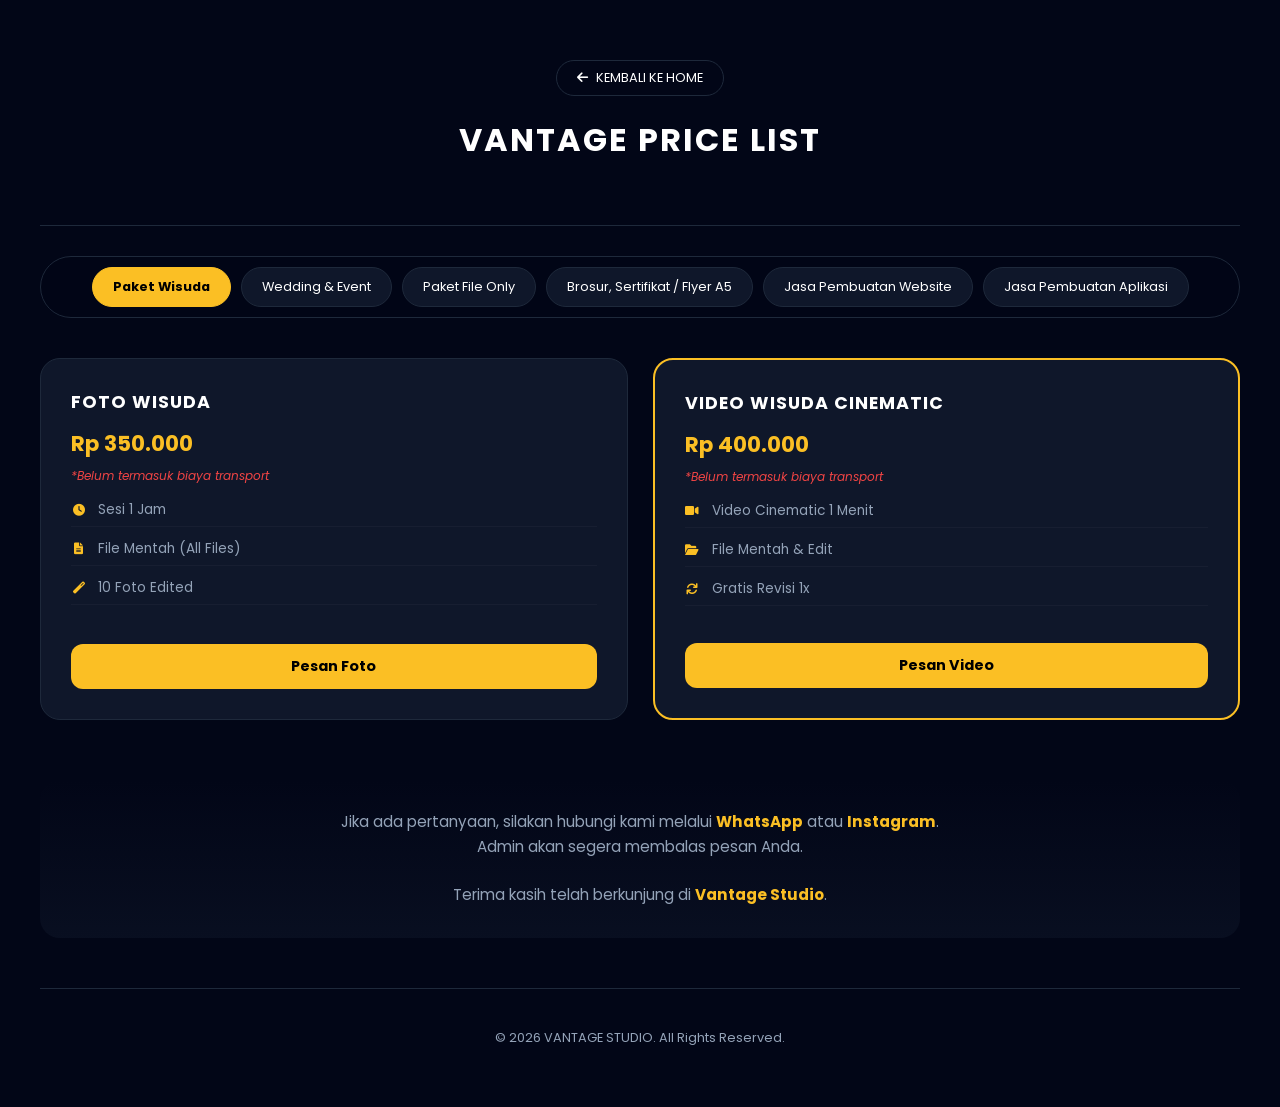
==== commit aa518873: "Add files via upload" ====
--- a/pricelist.html
+++ b/pricelist.html
@@ -405,6 +405,7 @@
 </div>
 
 <script>
+    // Sistem Manajemen Pengalihan Tab Kategori Menu
     function showCategory(categoryId, element) {
         document.querySelectorAll('.price-section').forEach(s => s.classList.remove('active'));
         document.querySelectorAll('.nav-item').forEach(n => n.classList.remove('active'));
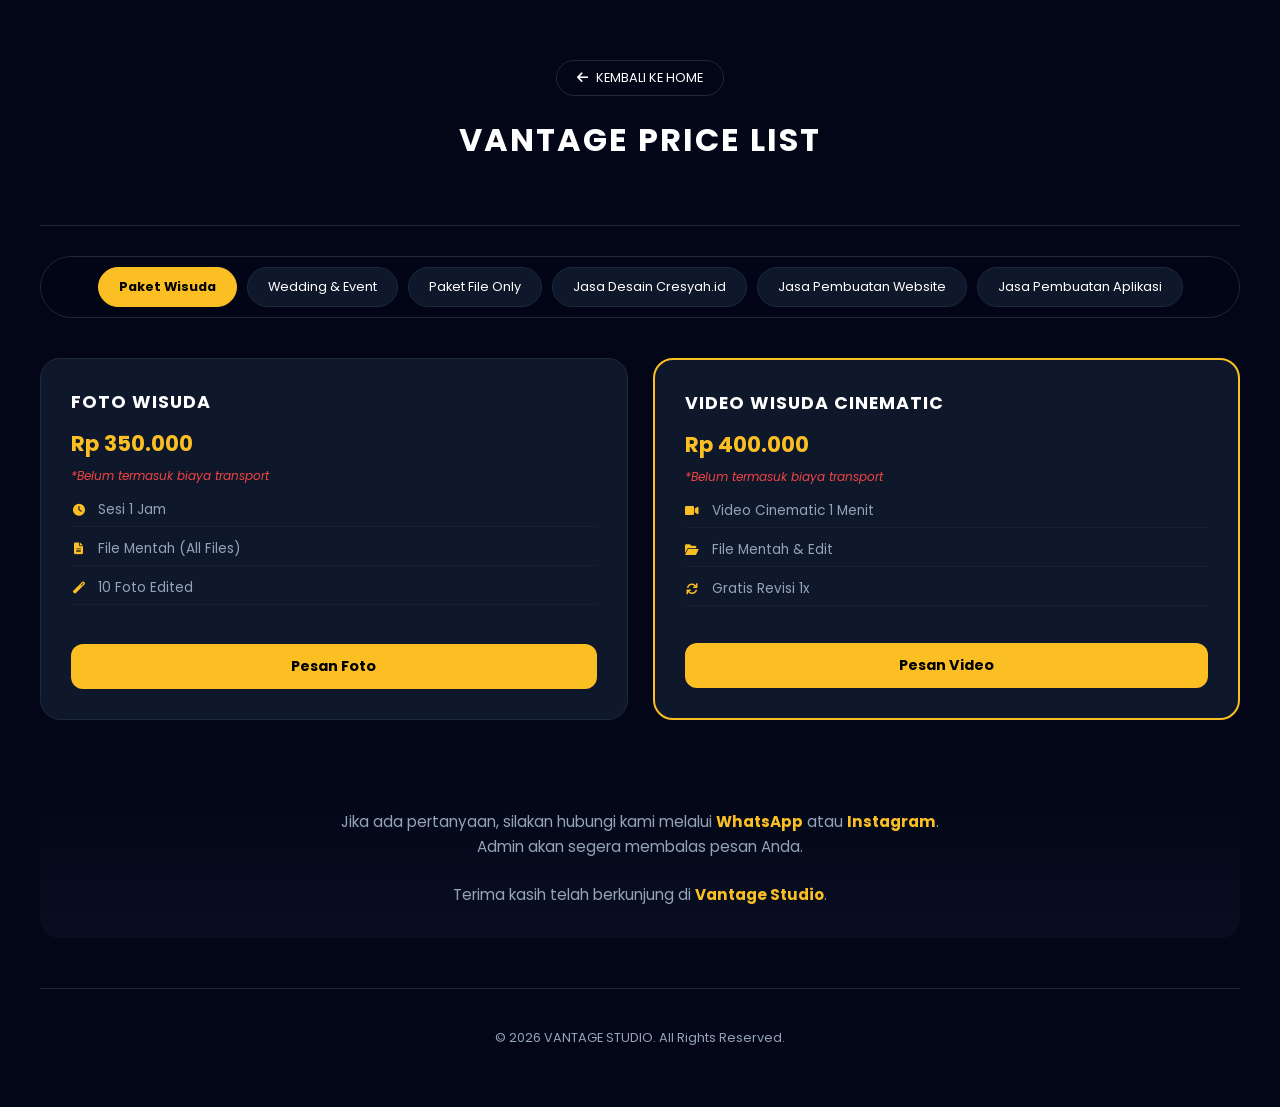
==== commit c0082cfe: "Add files via upload" ====
--- a/pricelist.html
+++ b/pricelist.html
@@ -80,7 +80,7 @@
         <div class="nav-item active" onclick="showCategory('wisuda', this)">Paket Wisuda</div>
         <div class="nav-item" onclick="showCategory('event', this)">Wedding & Event</div>
         <div class="nav-item" onclick="showCategory('file-only', this)">Paket File Only</div>
-        <div class="nav-item" onclick="showCategory('design-services', this)">Brosur, Sertifikat / Flyer A5</div>
+        <div class="nav-item" onclick="showCategory('design-services', this)">Jasa Desain Cresyah.id</div>
         <div class="nav-item" onclick="showCategory('web-services', this)">Jasa Pembuatan Website</div>
         <div class="nav-item" onclick="showCategory('app-services', this)">Jasa Pembuatan Aplikasi</div>
     </div>
@@ -209,7 +209,7 @@
     <div id="design-services" class="price-section">
         <div class="price-grid">
             <div class="card">
-                <h3>Paket Desain Satuan</h3>
+                <h3>Jasa Desain Cresyah.id (Satuan)</h3>
                 <span class="price">Mulai Rp 5.000</span>
                 <span class="note">*Harga bisa menyesuaikan tingkat kesulitan desain</span>
                 <ul>
